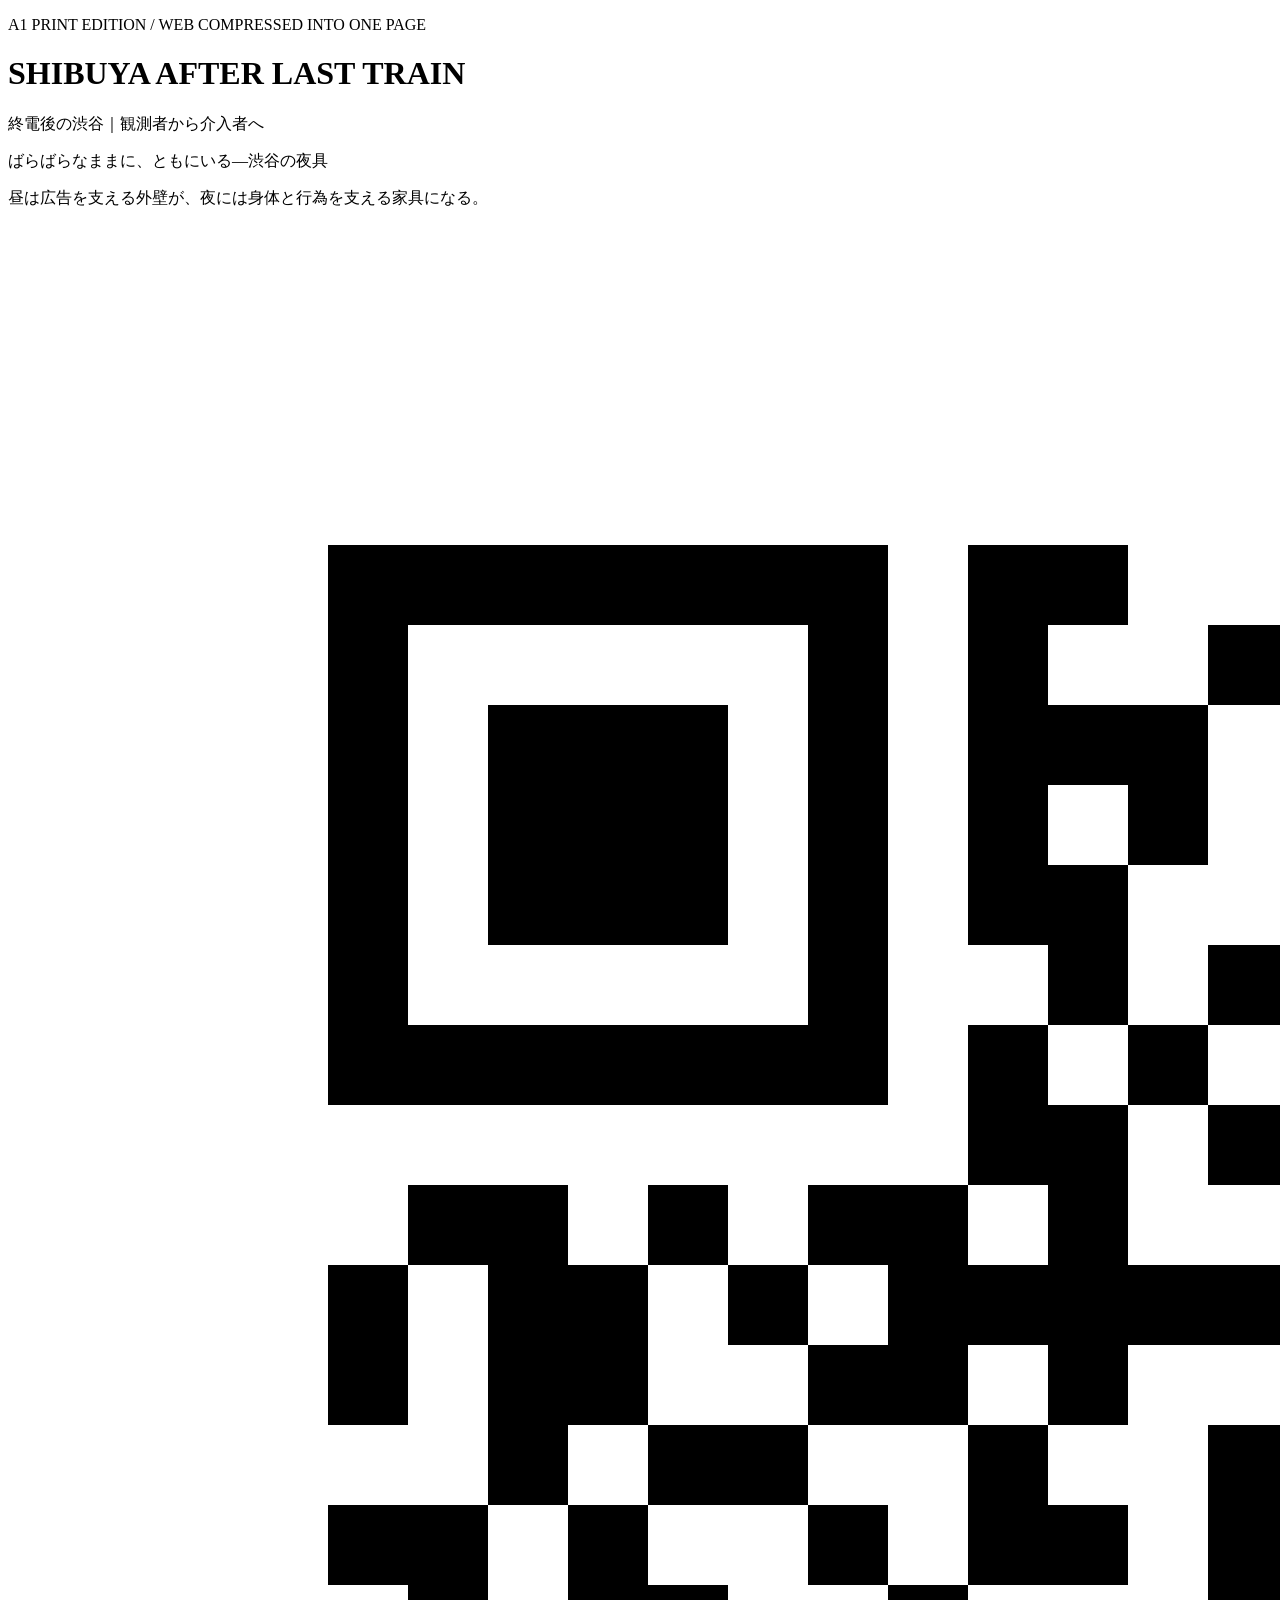
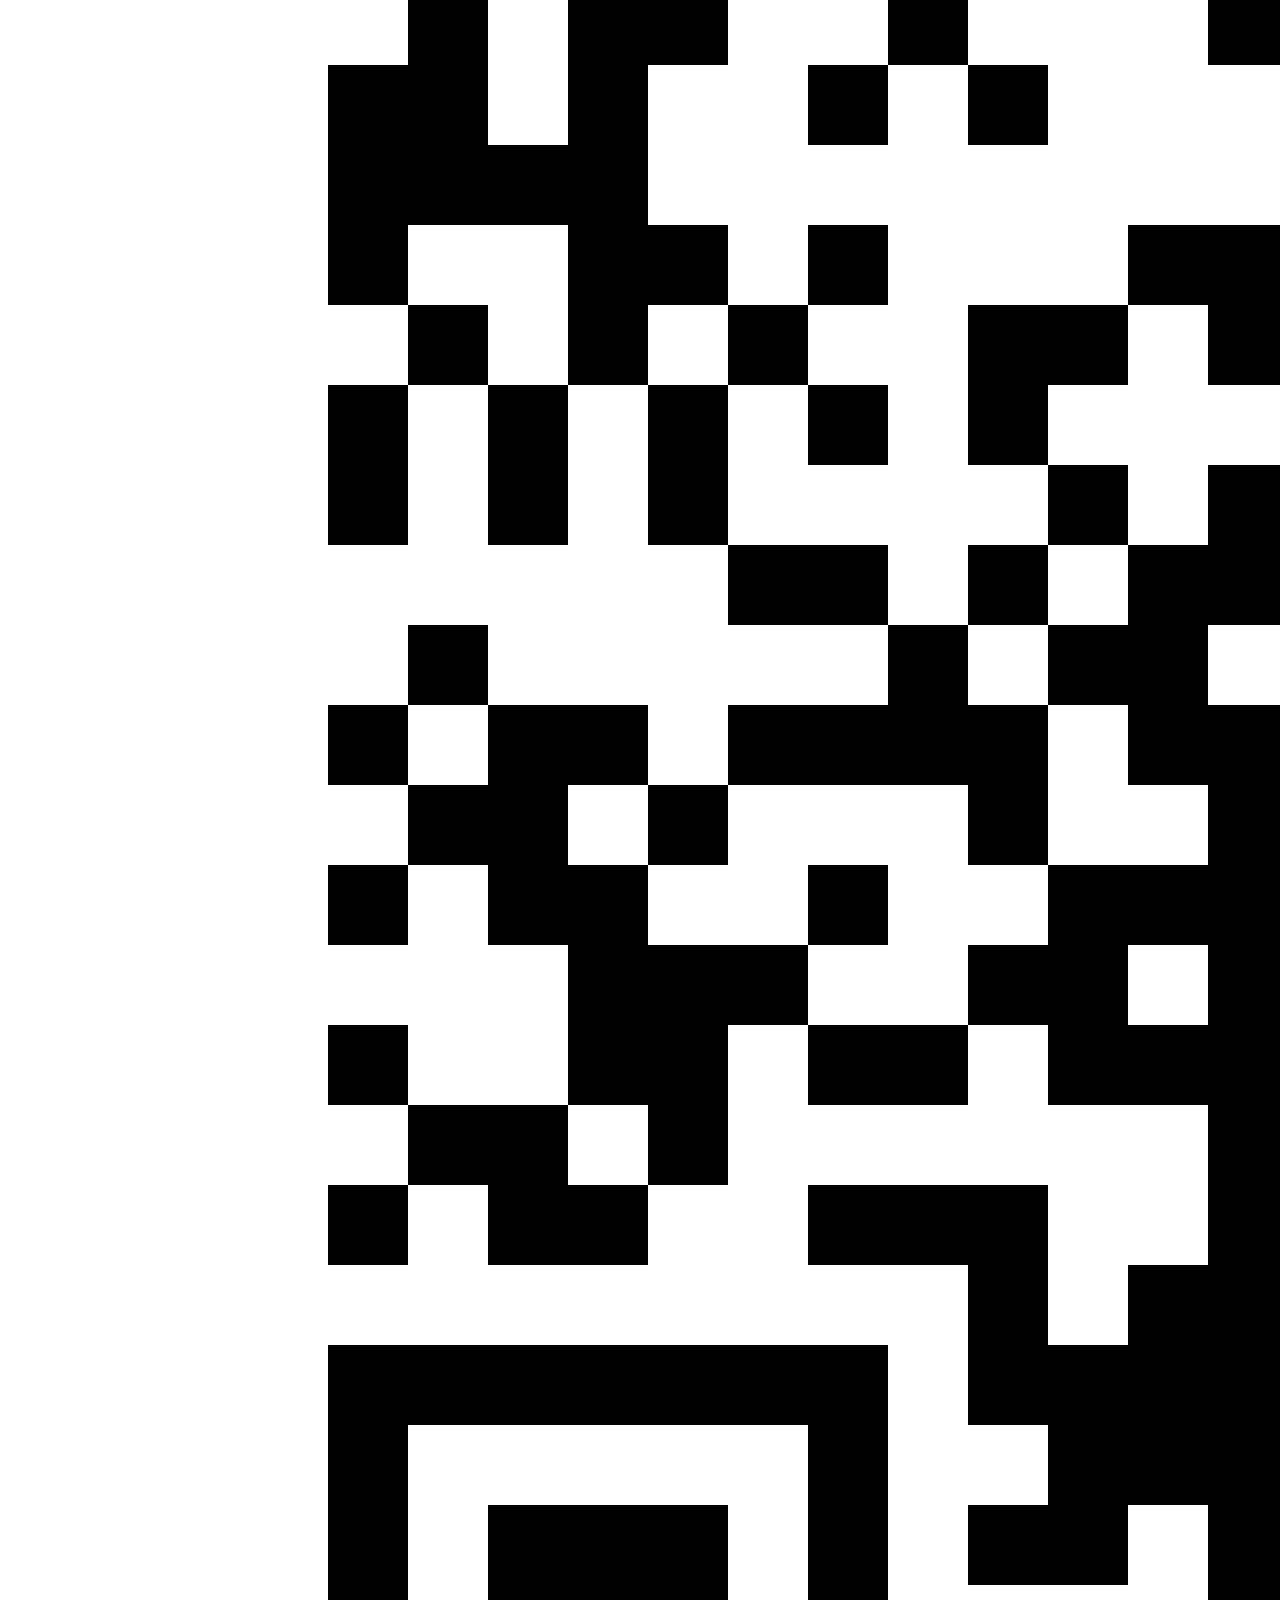
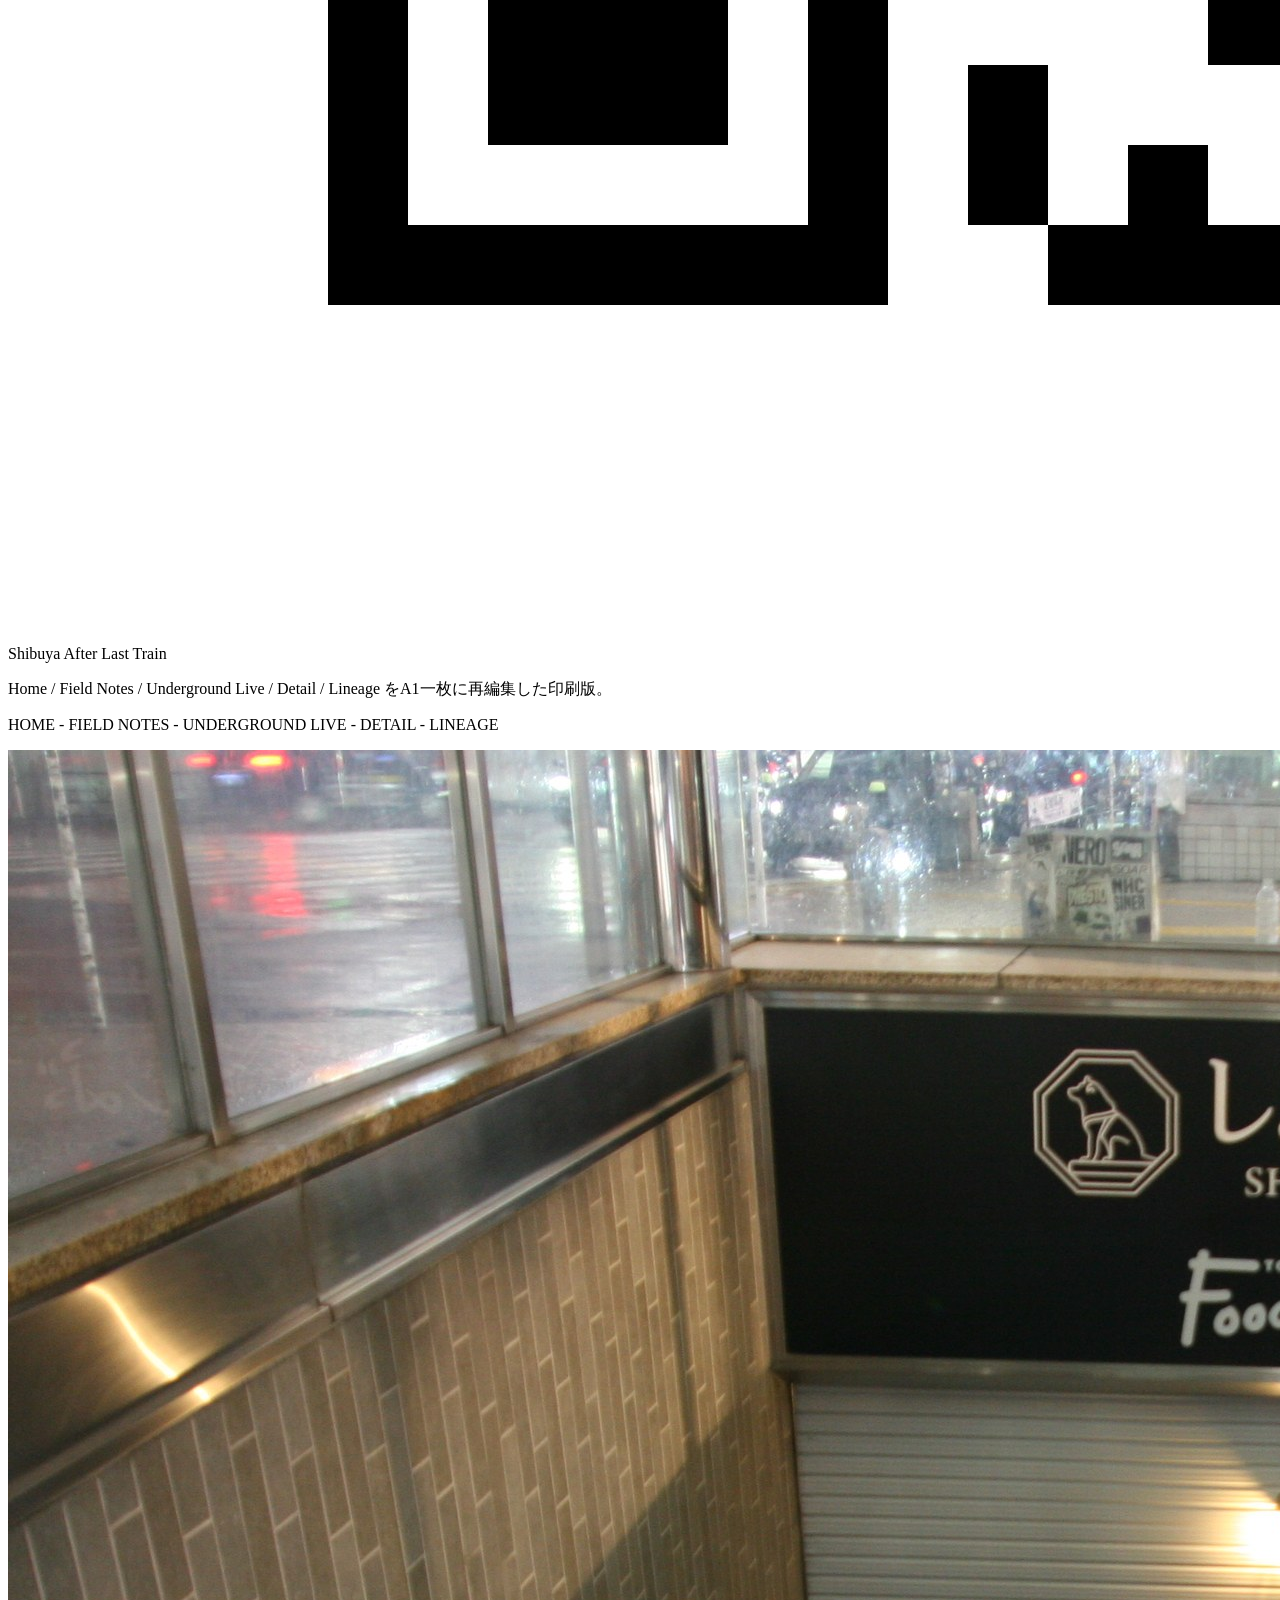
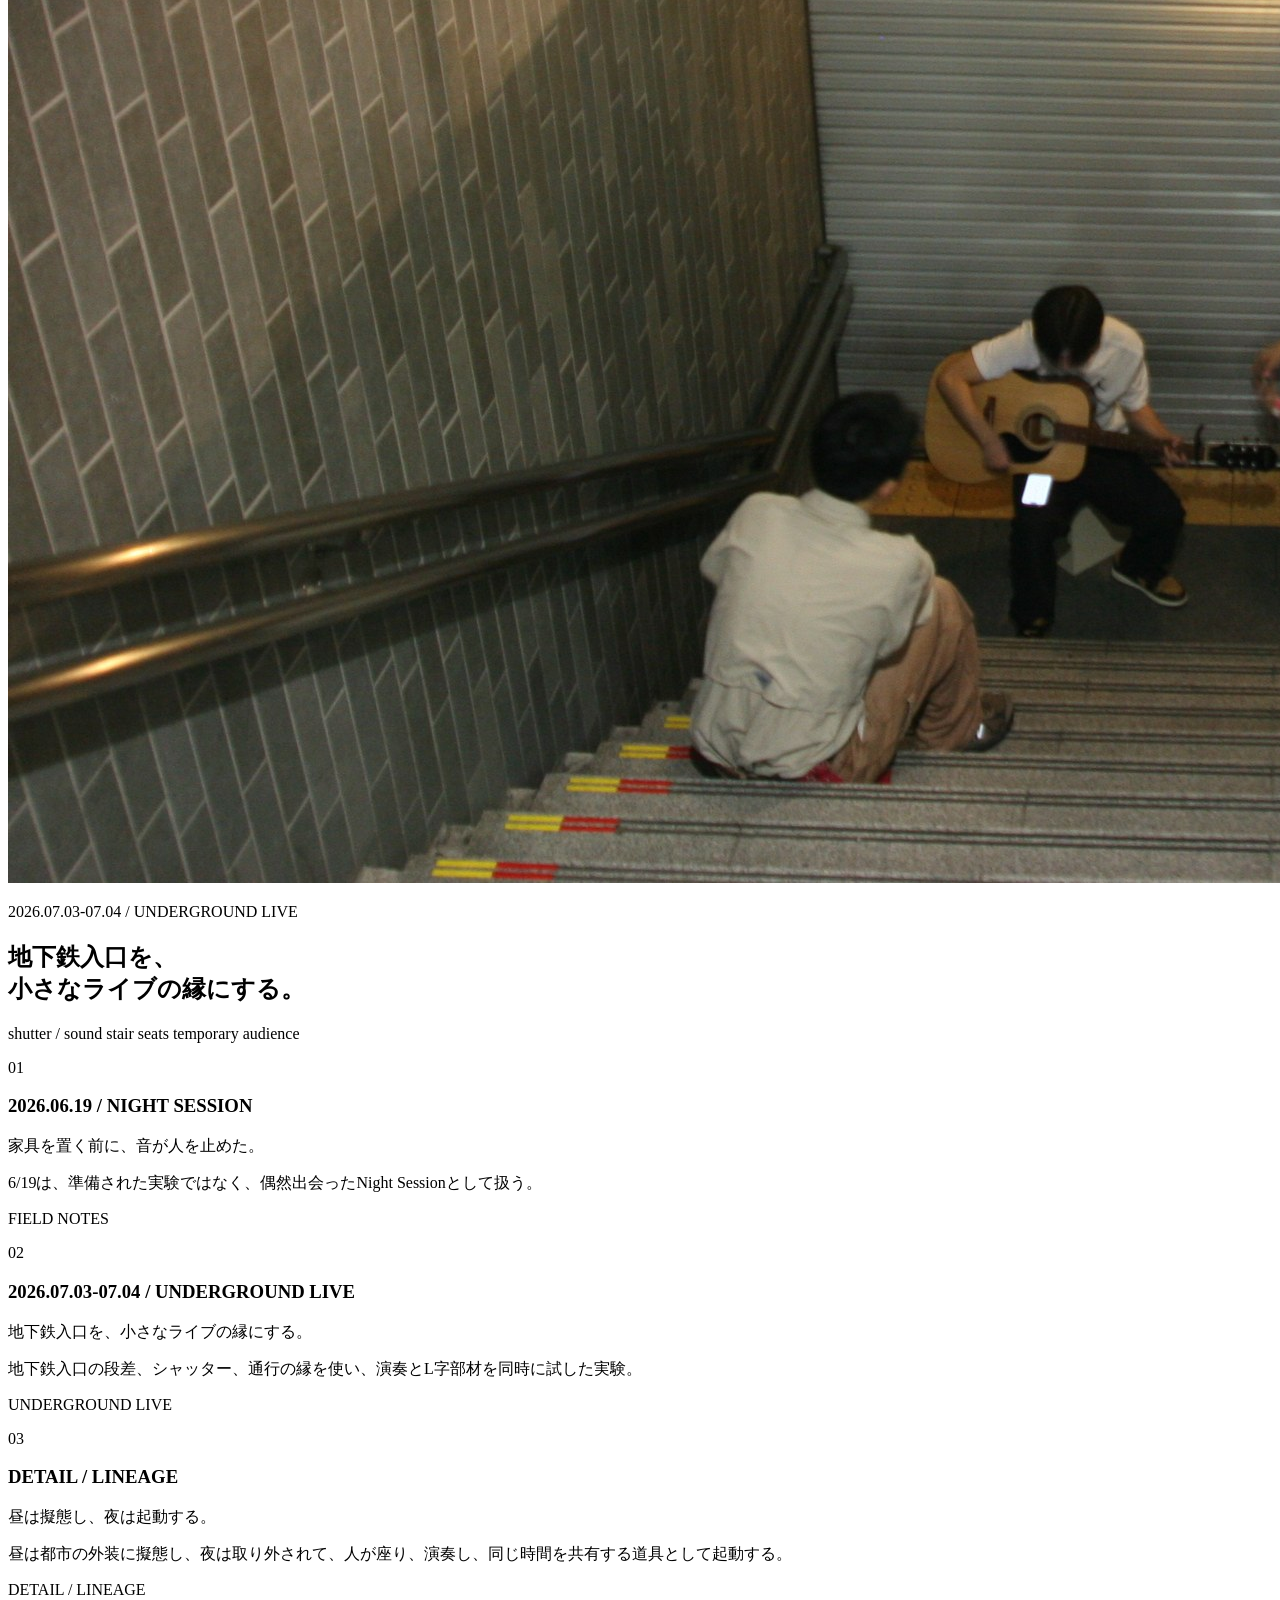
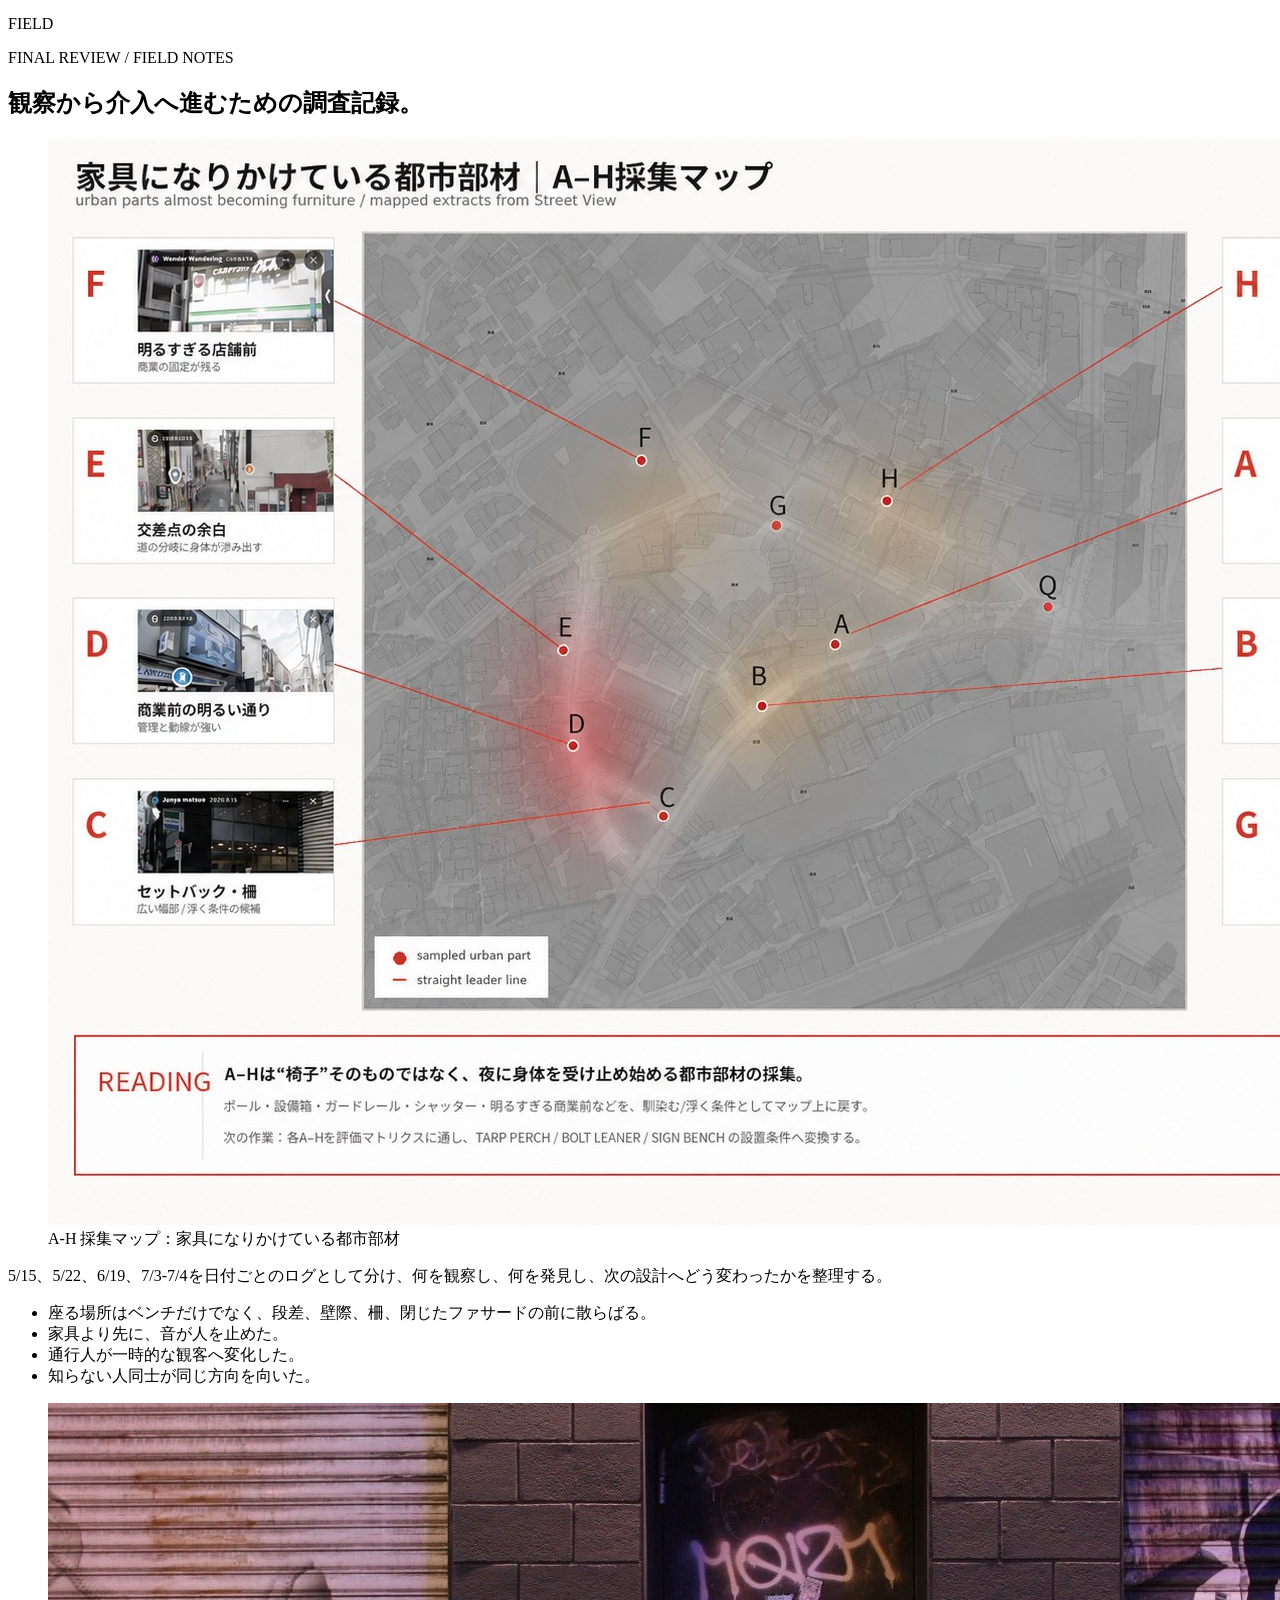
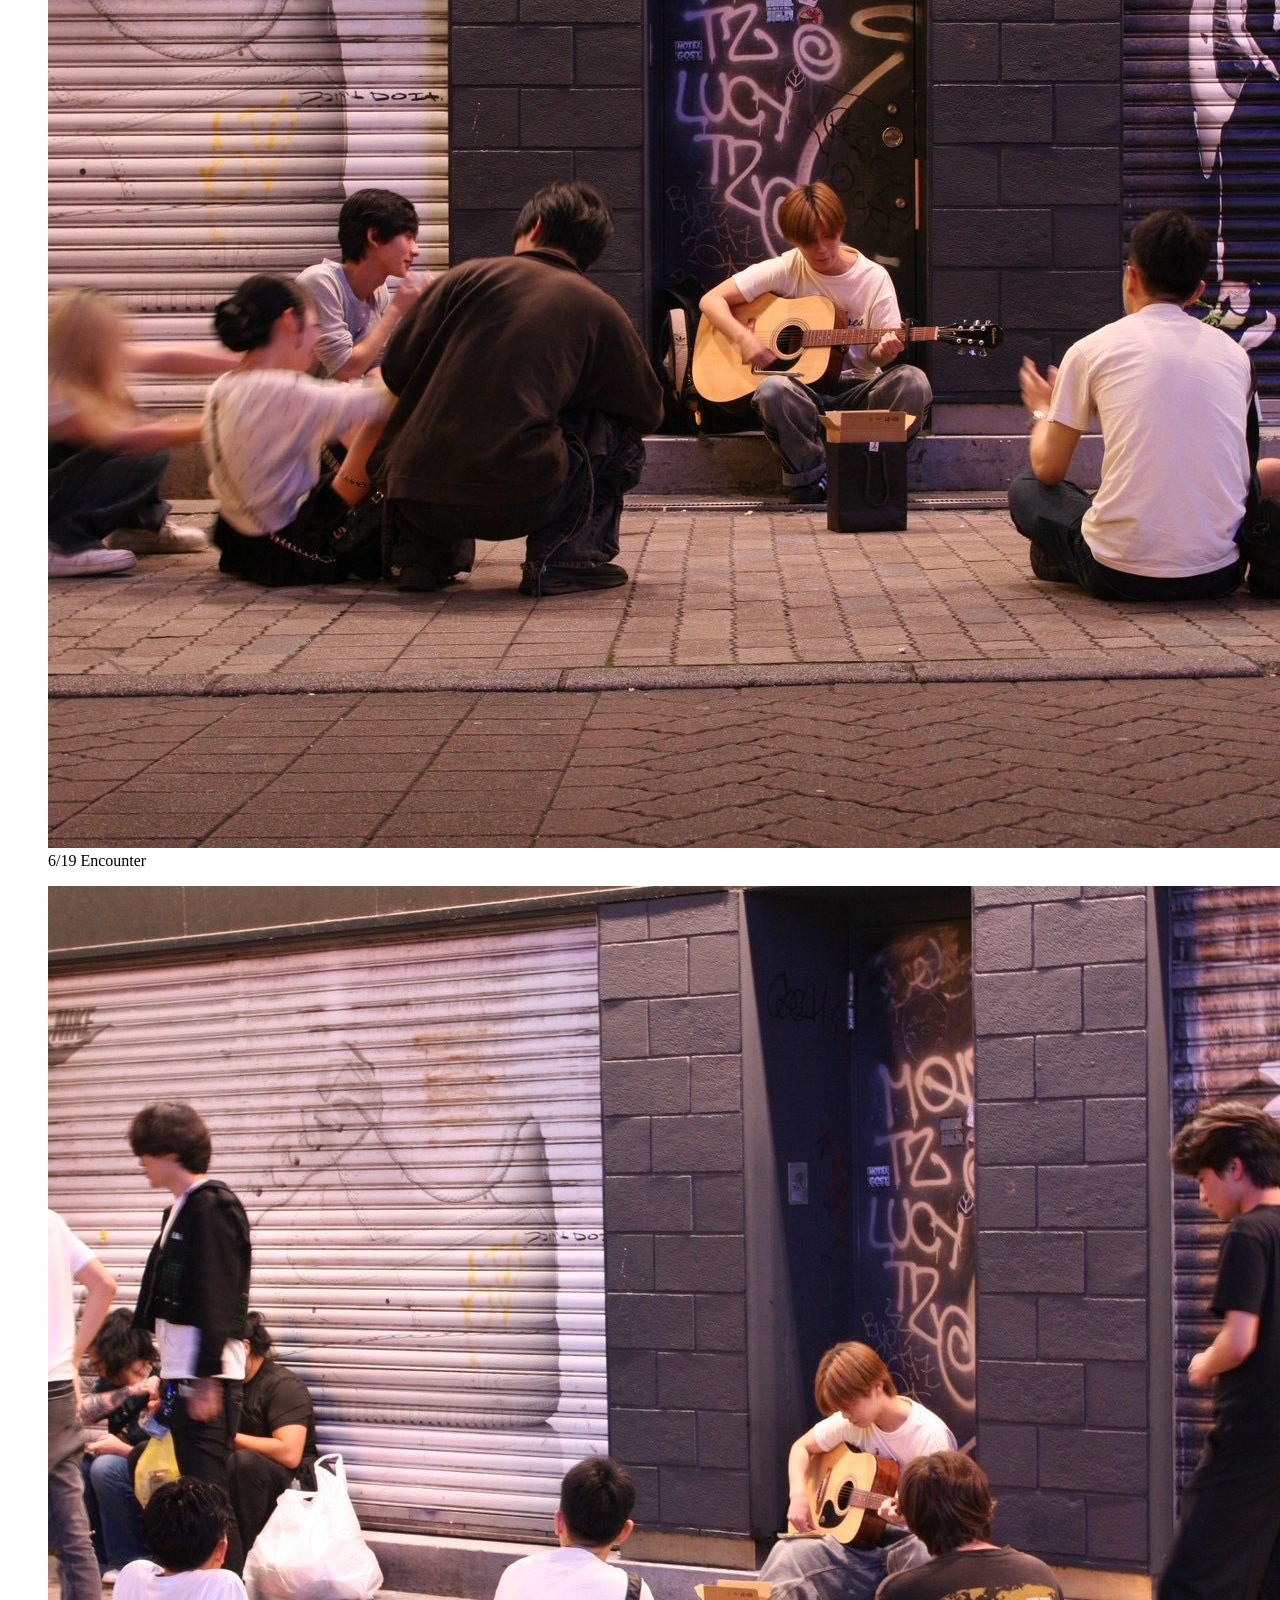
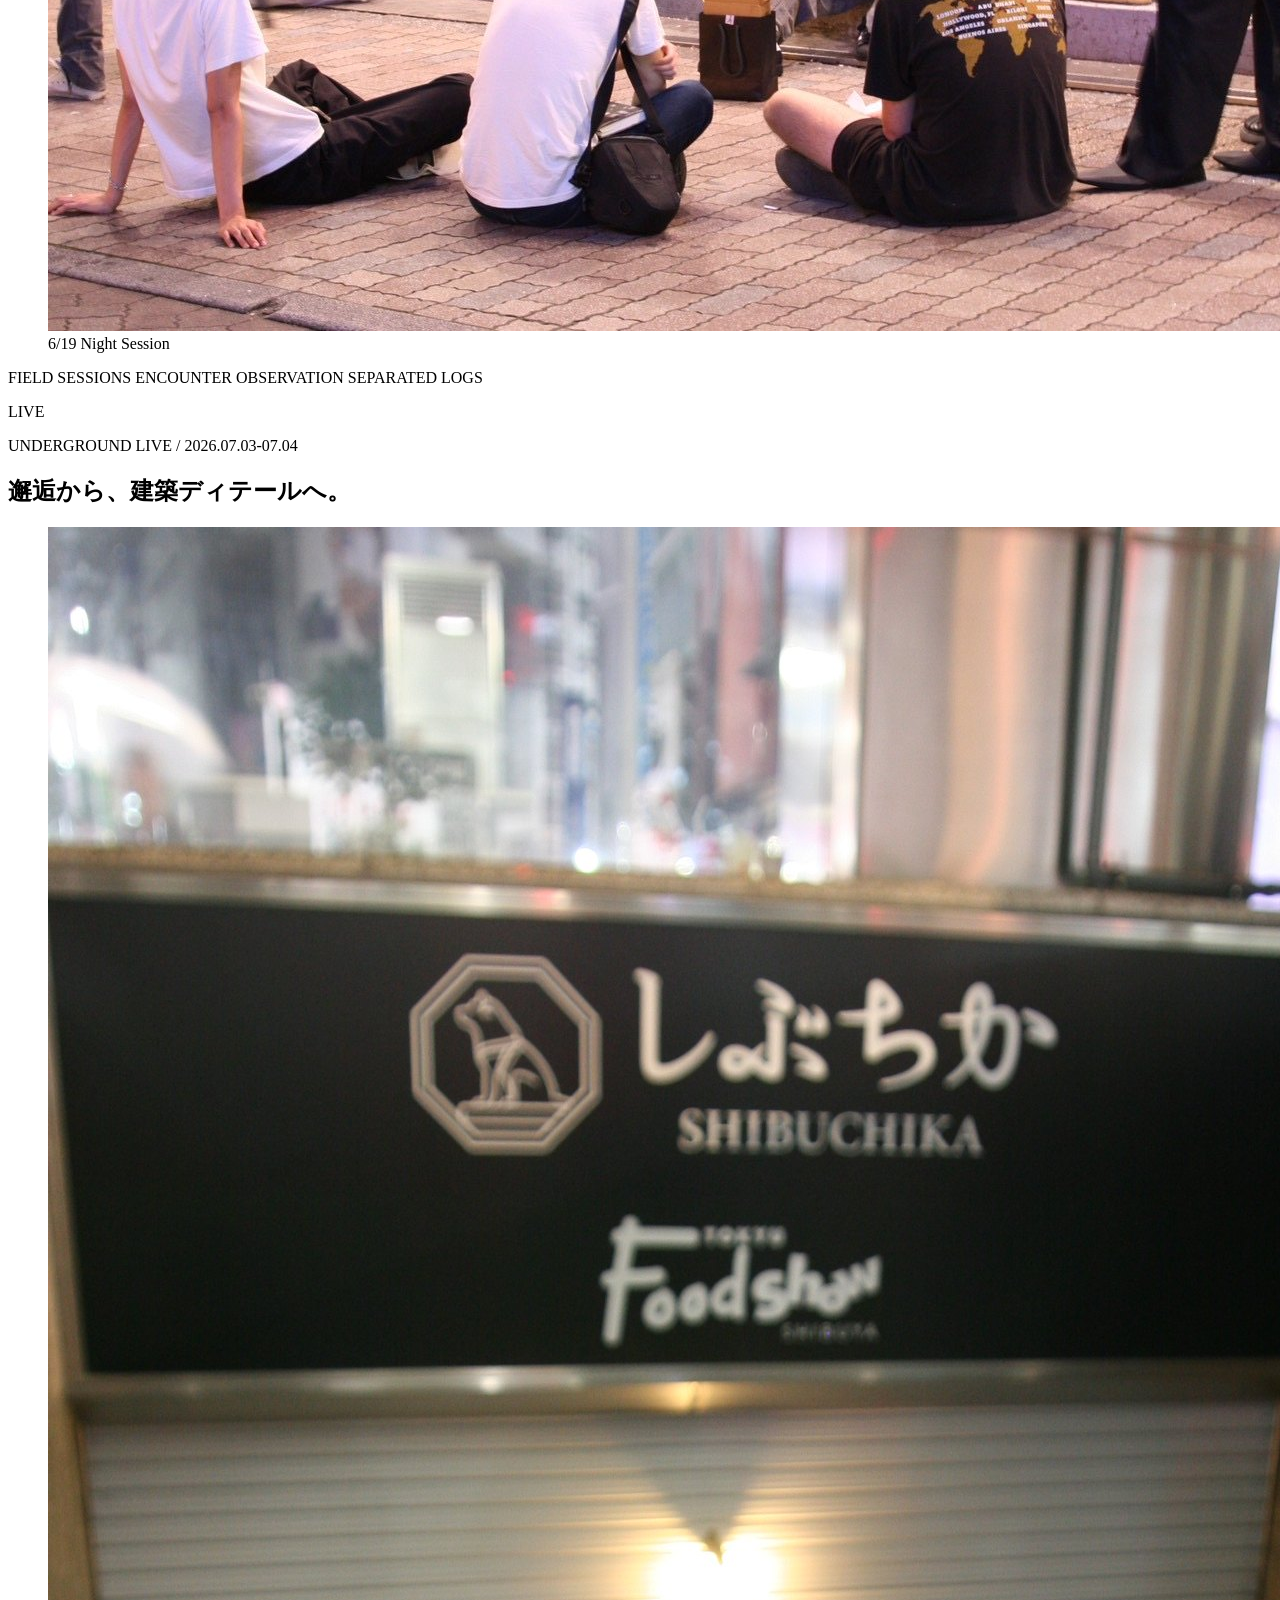
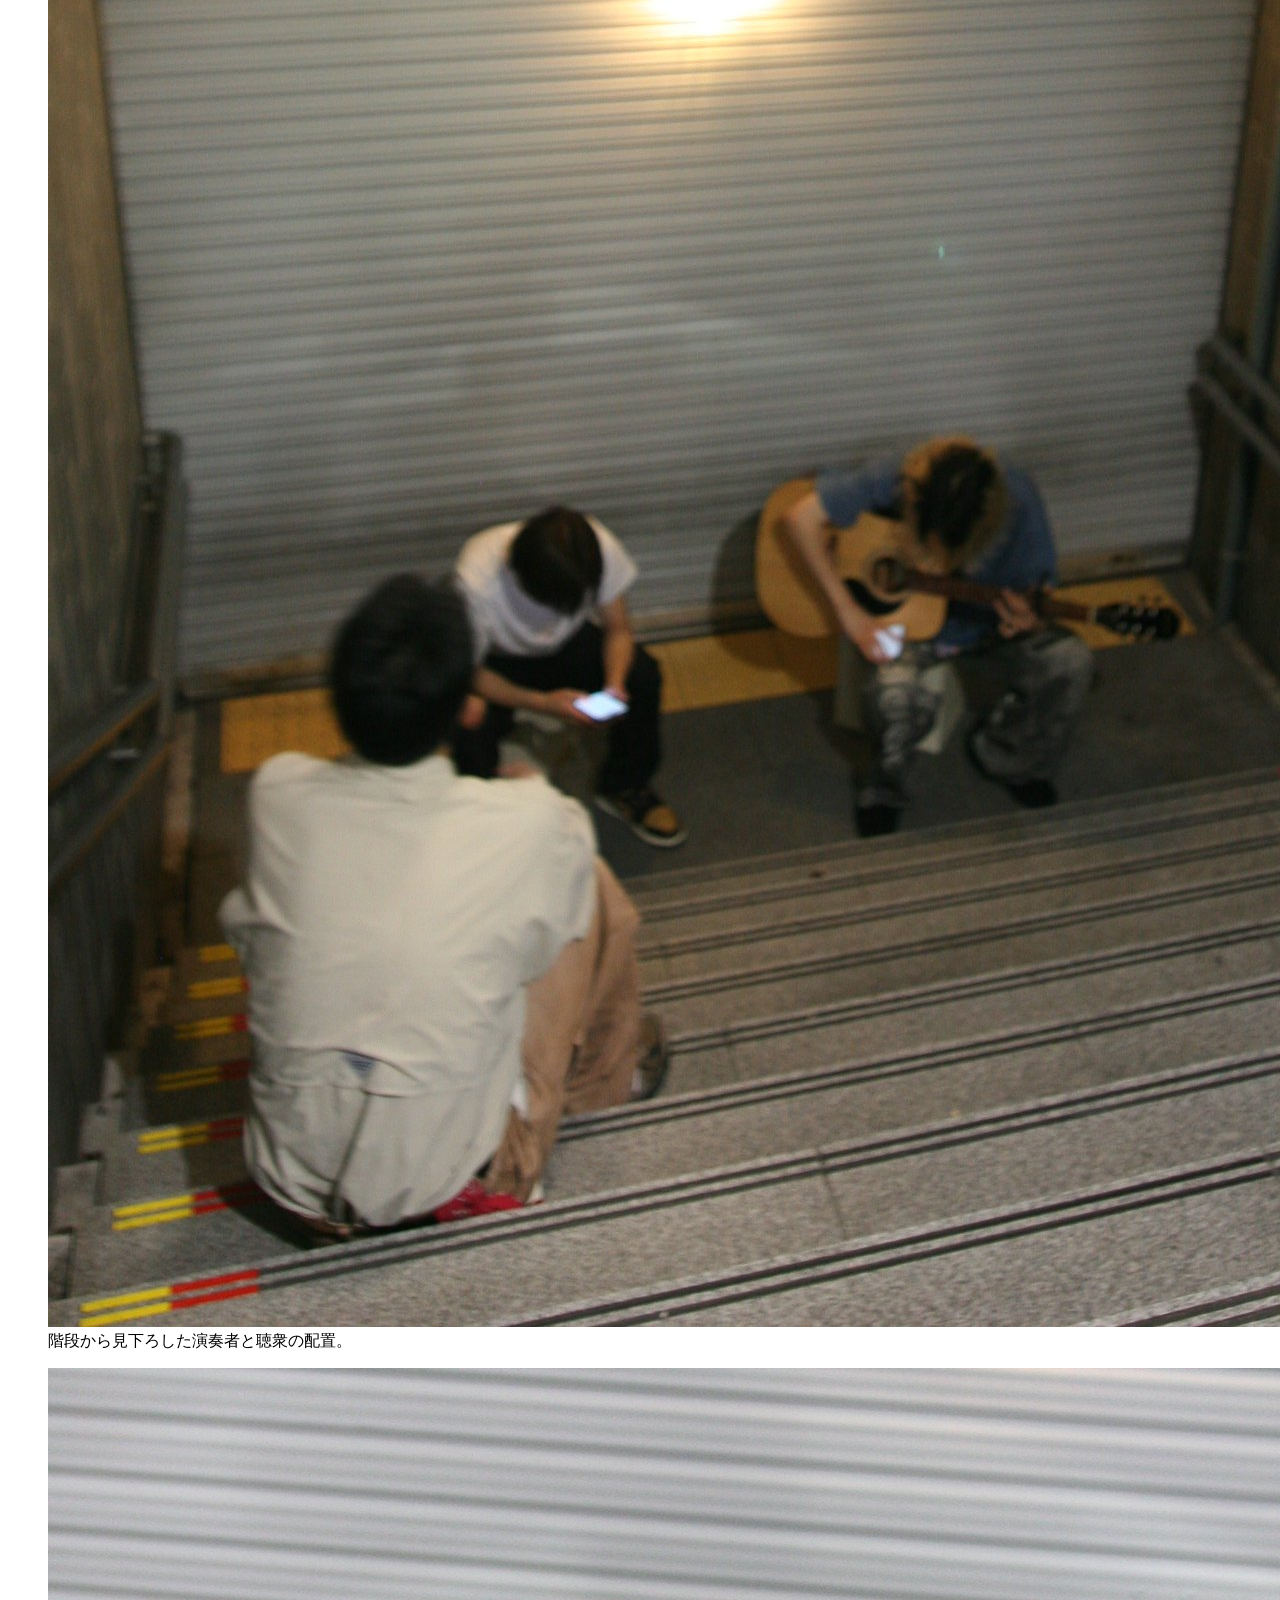
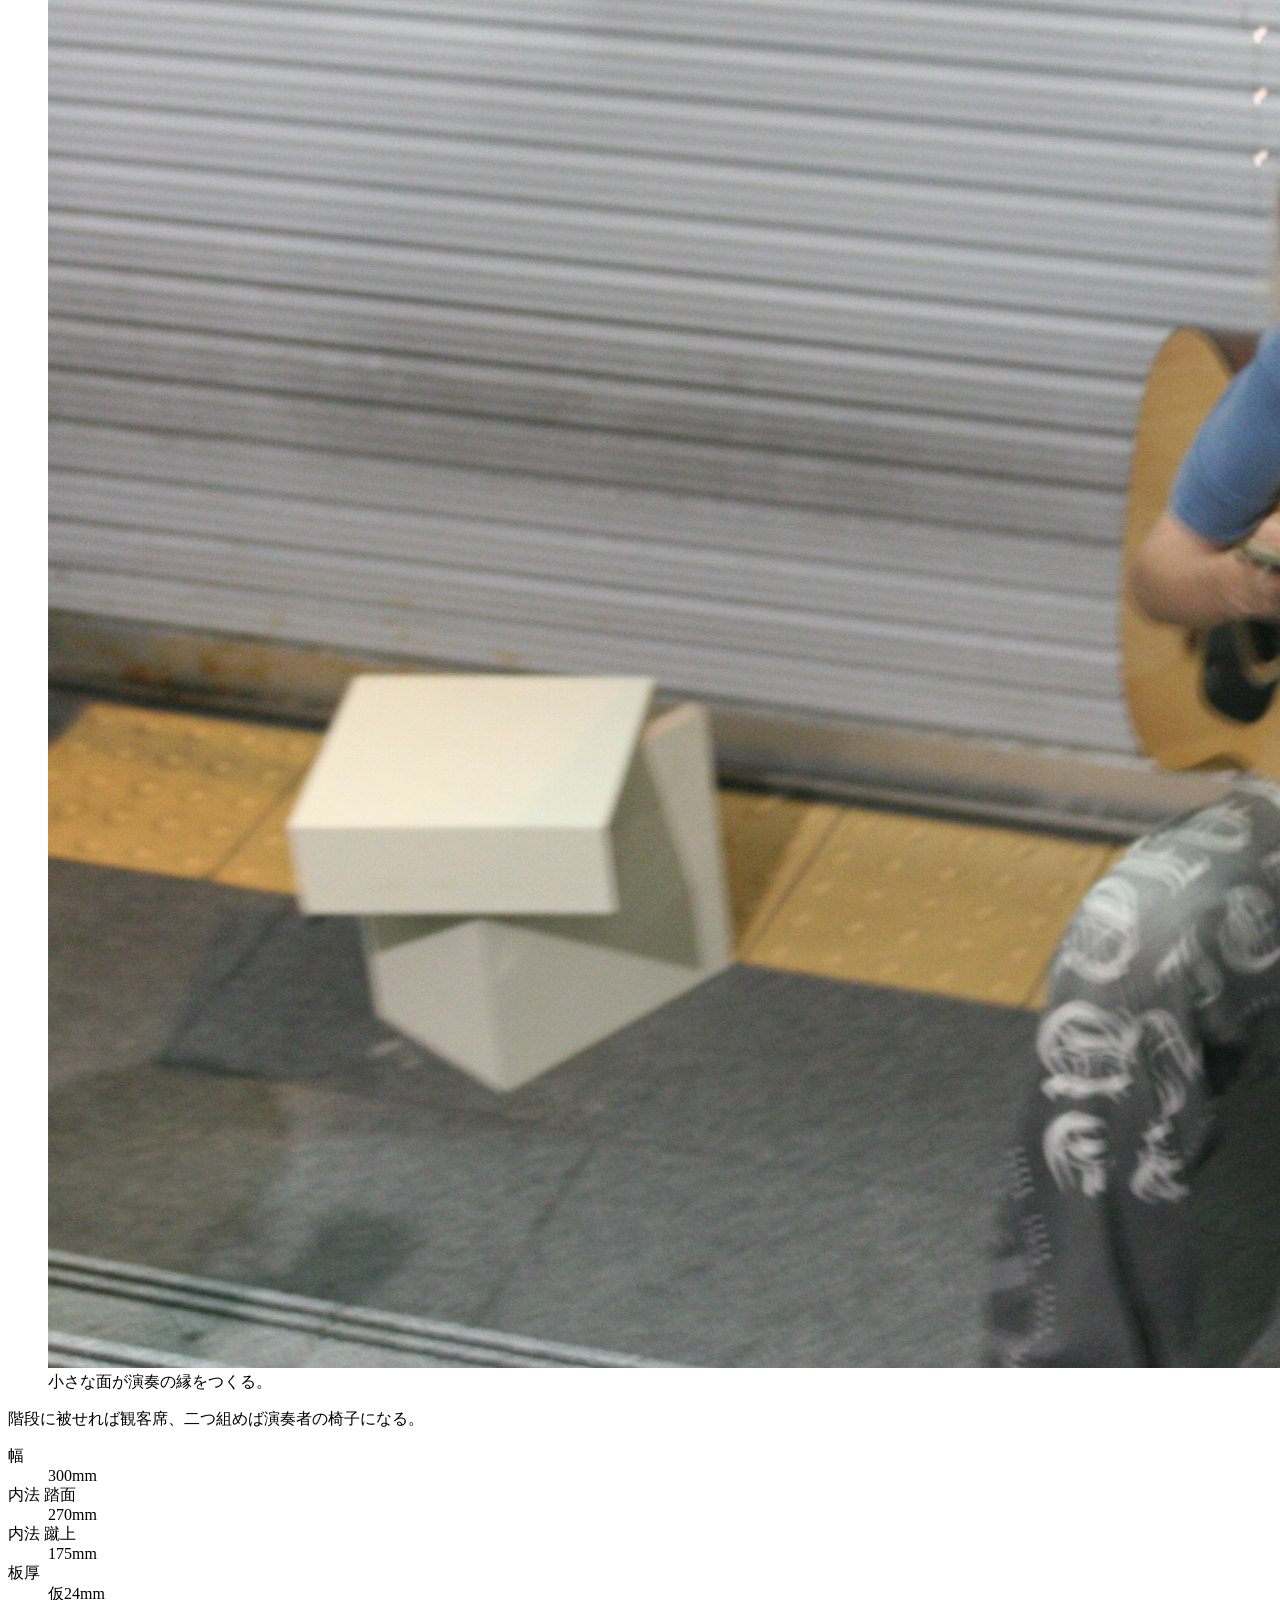
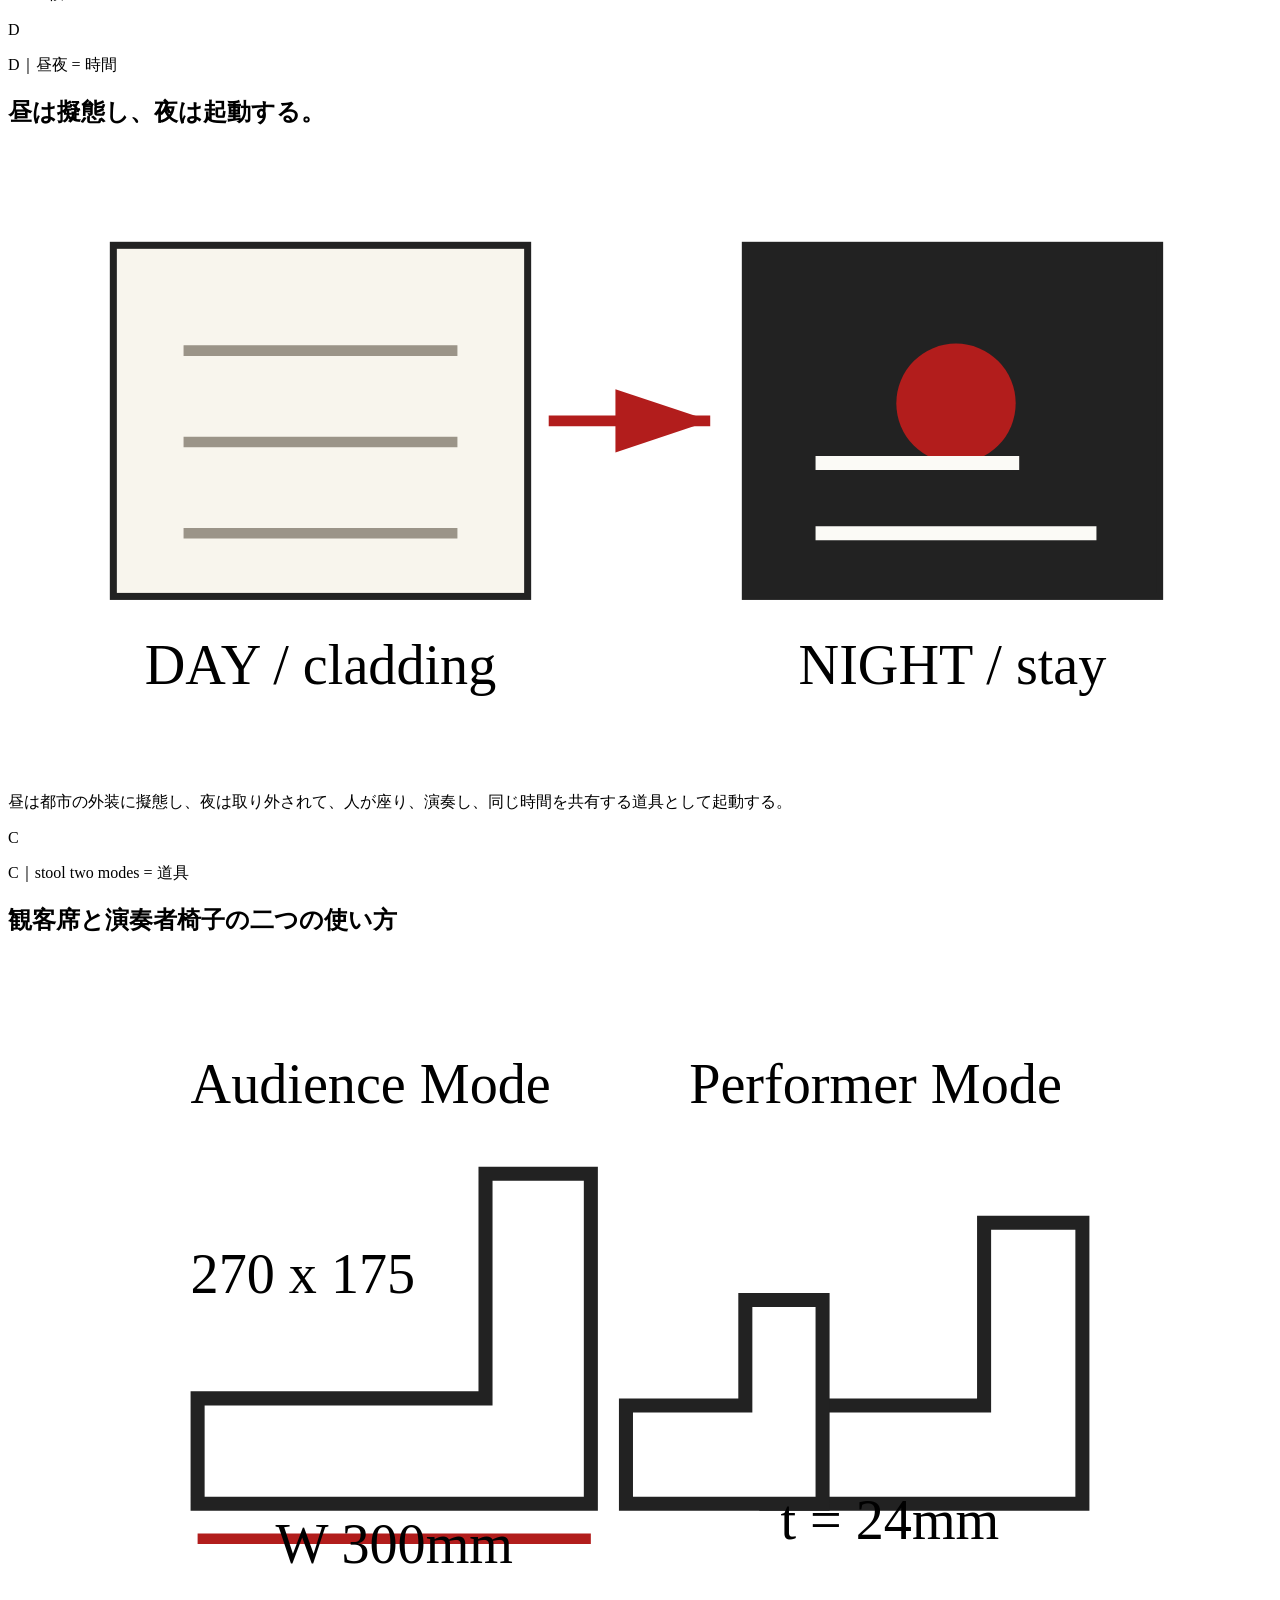
==== a1-board/index.html @ c8e28fc5 "Update final presentation web content" ====
<!doctype html>
<html lang="ja">
<head>
  <meta charset="utf-8">
  <meta name="viewport" content="width=device-width, initial-scale=1">
  <title>終電後の渋谷｜観測者から介入者へ | A1 Print Edition</title>
  <meta name="description" content="ばらばらなままに、ともにいる—渋谷の夜具">
  <meta property="og:title" content="終電後の渋谷｜観測者から介入者へ">
  <meta property="og:description" content="ばらばらなままに、ともにいる—渋谷の夜具">
  <link rel="stylesheet" href="./board.css">
</head>
<body>
  <main class="board" aria-label="Shibuya After Last Train A1 print edition">
    <header class="print-header">
      <div class="header-main">
        <p class="eyebrow">A1 PRINT EDITION / WEB COMPRESSED INTO ONE PAGE</p>
        <h1>SHIBUYA AFTER LAST TRAIN</h1>
        <p class="lead-ja">終電後の渋谷｜観測者から介入者へ</p>
        <p class="subcopy">ばらばらなままに、ともにいる—渋谷の夜具</p>
        <p class="home-copy">昼は広告を支える外壁が、夜には身体と行為を支える家具になる。</p>
      </div>
      <div class="header-side">
        <img class="qr" src="../assets/qr/shibuya-after-last-train-qr-large.png" alt="Shibuya After Last Train Web QR">
        <div>
          <p class="site-name">Shibuya After Last Train</p>
          <p class="small-text">Home / Field Notes / Underground Live / Detail / Lineage をA1一枚に再編集した印刷版。</p>
          <p class="route-line">HOME - FIELD NOTES - UNDERGROUND LIVE - DETAIL - LINEAGE</p>
        </div>
      </div>
    </header>

    <section class="hero-print" aria-label="Home and Act 4 hero">
      <img class="hero-image" src="../assets/field/2026-07-03-underground-live/hero/2026-07-03_underground-live_004_subway-live-overview.jpg" alt="地下鉄入口で演奏と滞留が重なる全景">
      <div class="hero-overlay"></div>
      <div class="hero-title">
        <p class="label-red">2026.07.03-07.04 / UNDERGROUND LIVE</p>
        <h2>地下鉄入口を、<br>小さなライブの縁にする。</h2>
      </div>
      <div class="hero-annotations">
        <span class="annotation shutter">shutter / sound</span>
        <span class="annotation stair">stair seats</span>
        <span class="annotation audience">temporary audience</span>
      </div>
      <div class="act-cards" aria-label="Act 4 route cards">
        <article>
          <p class="no">01</p>
          <h3>2026.06.19 / NIGHT SESSION</h3>
          <p class="title-copy">家具を置く前に、音が人を止めた。</p>
          <p>6/19は、準備された実験ではなく、偶然出会ったNight Sessionとして扱う。</p>
          <p class="source">FIELD NOTES</p>
        </article>
        <article>
          <p class="no">02</p>
          <h3>2026.07.03-07.04 / UNDERGROUND LIVE</h3>
          <p class="title-copy">地下鉄入口を、小さなライブの縁にする。</p>
          <p>地下鉄入口の段差、シャッター、通行の縁を使い、演奏とL字部材を同時に試した実験。</p>
          <p class="source">UNDERGROUND LIVE</p>
        </article>
        <article>
          <p class="no">03</p>
          <h3>DETAIL / LINEAGE</h3>
          <p class="title-copy">昼は擬態し、夜は起動する。</p>
          <p>昼は都市の外装に擬態し、夜は取り外されて、人が座り、演奏し、同じ時間を共有する道具として起動する。</p>
          <p class="source">DETAIL / LINEAGE</p>
        </article>
      </div>
    </section>

    <section class="source-band" aria-label="Field Notes and Underground Live">
      <article class="card field-print">
        <div class="card-head">
          <p class="no small">FIELD</p>
          <div>
            <p class="label-red">FINAL REVIEW / FIELD NOTES</p>
            <h2>観察から介入へ進むための調査記録。</h2>
          </div>
        </div>
        <div class="field-layout">
          <figure class="map-frame">
            <img src="../assets/maps/night_observation_map_01.jpg" alt="A-H 採集マップ：家具になりかけている都市部材">
            <figcaption>A-H 採集マップ：家具になりかけている都市部材</figcaption>
          </figure>
          <div class="field-copy">
            <p>5/15、5/22、6/19、7/3-7/4を日付ごとのログとして分け、何を観察し、何を発見し、次の設計へどう変わったかを整理する。</p>
            <ul>
              <li>座る場所はベンチだけでなく、段差、壁際、柵、閉じたファサードの前に散らばる。</li>
              <li>家具より先に、音が人を止めた。</li>
              <li>通行人が一時的な観客へ変化した。</li>
              <li>知らない人同士が同じ方向を向いた。</li>
            </ul>
            <div class="field-thumbs" aria-label="6/19 Night Session photos">
              <figure>
                <img src="../assets/field/2026-06-19-night-session/selected/2026-06-19_night-session_013_community-01.jpg" alt="音と座る余白が一時的な共同性を立ち上げる">
                <figcaption>6/19 Encounter</figcaption>
              </figure>
              <figure>
                <img src="../assets/field/2026-06-19-night-session/selected/2026-06-19_night-session_010_session-growth.jpg" alt="通行人が聴衆へ変わる場面推移">
                <figcaption>6/19 Night Session</figcaption>
              </figure>
            </div>
            <div class="tag-list">
              <span>FIELD SESSIONS</span>
              <span>ENCOUNTER</span>
              <span>OBSERVATION</span>
              <span>SEPARATED LOGS</span>
            </div>
          </div>
        </div>
      </article>

      <article class="card live-print">
        <div class="card-head">
          <p class="no small">LIVE</p>
          <div>
            <p class="label-red">UNDERGROUND LIVE / 2026.07.03-07.04</p>
            <h2>邂逅から、建築ディテールへ。</h2>
          </div>
        </div>
        <div class="live-layout">
          <figure>
            <img src="../assets/field/2026-07-03-underground-live/selected/2026-07-03_underground-live_006_audience-from-stair.jpg" alt="階段から見下ろした演奏者と聴衆の配置。">
            <figcaption>階段から見下ろした演奏者と聴衆の配置。</figcaption>
          </figure>
          <figure>
            <img src="../assets/field/2026-07-03-underground-live/selected/2026-07-03_underground-live_014_stool-as-stage-edge.jpg" alt="小さな面が演奏の縁をつくる。">
            <figcaption>小さな面が演奏の縁をつくる。</figcaption>
          </figure>
          <div class="live-copy">
            <p>階段に被せれば観客席、二つ組めば演奏者の椅子になる。</p>
            <dl class="dimension-list">
              <div><dt>幅</dt><dd>300mm</dd></div>
              <div><dt>内法 踏面</dt><dd>270mm</dd></div>
              <div><dt>内法 蹴上</dt><dd>175mm</dd></div>
              <div><dt>板厚</dt><dd>仮24mm</dd></div>
            </dl>
          </div>
        </div>
      </article>
    </section>

    <section class="detail-band" aria-label="Detail print cards">
      <article class="card detail-card">
        <div class="card-head compact">
          <p class="no small">D</p>
          <div>
            <p class="label-red">D｜昼夜 = 時間</p>
            <h2>昼は擬態し、夜は起動する。</h2>
          </div>
        </div>
        <svg class="detail-diagram" viewBox="0 0 360 178" role="img" aria-label="昼は外装、夜は居場所">
          <defs><marker id="arrowD" markerWidth="10" markerHeight="10" refX="9" refY="3" orient="auto"><path d="M0,0 L0,6 L9,3 z" fill="#b21d1c"/></marker></defs>
          <rect x="30" y="28" width="118" height="100" fill="#f8f5ed" stroke="#222" stroke-width="2"/>
          <path d="M50 58h78M50 84h78M50 110h78" stroke="#9b9488" stroke-width="3"/>
          <rect x="210" y="28" width="118" height="100" fill="#222" stroke="#222" stroke-width="2"/>
          <circle cx="270" cy="73" r="17" fill="#b21d1c"/>
          <path d="M230 110h80M230 90h58" stroke="#fbfaf6" stroke-width="4"/>
          <path d="M154 78h46" stroke="#b21d1c" stroke-width="3" marker-end="url(#arrowD)"/>
          <text x="89" y="153" text-anchor="middle" class="svg-label">DAY / cladding</text>
          <text x="269" y="153" text-anchor="middle" class="svg-label">NIGHT / stay</text>
        </svg>
        <p>昼は都市の外装に擬態し、夜は取り外されて、人が座り、演奏し、同じ時間を共有する道具として起動する。</p>
      </article>

      <article class="card detail-card">
        <div class="card-head compact">
          <p class="no small">C</p>
          <div>
            <p class="label-red">C｜stool two modes = 道具</p>
            <h2>観客席と演奏者椅子の二つの使い方</h2>
          </div>
        </div>
        <svg class="detail-diagram" viewBox="0 0 360 178" role="img" aria-label="stool two modes">
          <path d="M54 126h82V62h30v94H54z" fill="#fff" stroke="#222" stroke-width="4"/>
          <path d="M216 128h62V76h28v80h-90z" fill="#fff" stroke="#222" stroke-width="4"/>
          <path d="M176 128h34V98h22v58h-56z" fill="#fff" stroke="#222" stroke-width="4"/>
          <line x1="54" y1="166" x2="166" y2="166" stroke="#b21d1c" stroke-width="3"/>
          <text x="110" y="173" text-anchor="middle" class="svg-red">W 300mm</text>
          <text x="52" y="42" class="svg-label">Audience Mode</text>
          <text x="194" y="42" class="svg-label">Performer Mode</text>
          <text x="52" y="96" class="svg-label">270 x 175</text>
          <text x="220" y="166" class="svg-red">t = 24mm</text>
        </svg>
        <p>同じ部材が、座る人、演奏する人、荷物を置く人によって組み替えられる余地を持つ。</p>
      </article>

      <article class="card detail-card">
        <div class="card-head compact">
          <p class="no small">A</p>
          <div>
            <p class="label-red">A｜cutaway / 構造</p>
            <h2>人荷重は外装パネルではなく躯体へ流す</h2>
          </div>
        </div>
        <svg class="detail-diagram" viewBox="0 0 360 178" role="img" aria-label="荷重経路">
          <defs><marker id="arrowA" markerWidth="10" markerHeight="10" refX="9" refY="3" orient="auto"><path d="M0,0 L0,6 L9,3 z" fill="#b21d1c"/></marker></defs>
          <rect x="42" y="34" width="64" height="44" fill="#fff" stroke="#222" stroke-width="3"/>
          <rect x="136" y="45" width="72" height="28" fill="#f2efe7" stroke="#222" stroke-width="3"/>
          <rect x="238" y="28" width="34" height="120" fill="#ded8cc" stroke="#222" stroke-width="3"/>
          <rect x="294" y="20" width="28" height="136" fill="#cfc7bb" stroke="#222" stroke-width="3"/>
          <path d="M76 78C96 108 120 120 150 122C184 124 214 112 240 88" fill="none" stroke="#b21d1c" stroke-width="4" marker-end="url(#arrowA)"/>
          <text x="76" y="24" text-anchor="middle" class="svg-label">L-STOOL</text>
          <text x="172" y="100" text-anchor="middle" class="svg-red">LOCKING RAIL</text>
          <text x="255" y="166" text-anchor="middle" class="svg-label">SECONDARY STEEL</text>
          <text x="309" y="166" text-anchor="middle" class="svg-label">PRIMARY STRUCTURE</text>
        </svg>
        <p>BODY -> L-STOOL -> HANGER -> LOCKING RAIL -> SECONDARY STEEL FRAME -> ANCHOR -> PRIMARY STRUCTURE</p>
      </article>

      <article class="card detail-card">
        <div class="card-head compact">
          <p class="no small">B</p>
          <div>
            <p class="label-red">B｜corner exploded / 施工</p>
            <h2>壁カド、レール、ハンガー、L字腰掛けの関係を分解する。</h2>
          </div>
        </div>
        <svg class="detail-diagram exploded" viewBox="0 0 360 178" role="img" aria-label="corner exploded">
          <g fill="#fff" stroke="#222" stroke-width="3">
            <rect x="34" y="45" width="48" height="82"/>
            <rect x="94" y="54" width="36" height="66"/>
            <rect x="142" y="64" width="36" height="52"/>
            <rect x="190" y="74" width="30" height="42"/>
            <rect x="232" y="82" width="28" height="32"/>
            <rect x="272" y="68" width="23" height="58"/>
            <rect x="306" y="56" width="20" height="78"/>
          </g>
          <g stroke="#b21d1c" stroke-width="2">
            <line x1="82" y1="88" x2="94" y2="88"/>
            <line x1="130" y1="90" x2="142" y2="90"/>
            <line x1="178" y1="94" x2="190" y2="94"/>
            <line x1="220" y1="98" x2="232" y2="98"/>
            <line x1="260" y1="98" x2="272" y2="98"/>
            <line x1="295" y1="96" x2="306" y2="96"/>
          </g>
          <text x="58" y="37" text-anchor="middle" class="svg-label">panel</text>
          <text x="112" y="47" text-anchor="middle" class="svg-label">joint</text>
          <text x="160" y="57" text-anchor="middle" class="svg-label">storage</text>
          <text x="207" y="67" text-anchor="middle" class="svg-label">L-stool</text>
          <text x="246" y="77" text-anchor="middle" class="svg-label">rail</text>
          <text x="284" y="60" text-anchor="middle" class="svg-label">frame</text>
          <text x="316" y="48" text-anchor="middle" class="svg-label">structure</text>
          <text x="180" y="156" text-anchor="middle" class="svg-red">DESIGN LOAD = ASSUMPTION / STRUCTURAL VERIFICATION REQUIRED</text>
        </svg>
        <p>Rhino/GHからの図版差し替え予定。外装保持系と人荷重支持系の分離を示す。</p>
      </article>
    </section>

    <section class="lineage-band card" aria-label="Lineage print edition">
      <div class="card-head compact">
        <p class="no small">LINEAGE</p>
        <div>
          <p class="label-red">FINAL REVIEW / LINEAGE</p>
          <h2>この提案が、どこから来たのか。</h2>
        </div>
      </div>
      <div class="lineage-content">
        <p>渋谷の夜間介入を、突然のアイデアではなく、場所の記憶、人の関係、描くこと、支えることの延長として読めるようにする。</p>
        <div class="lineage-grid">
          <span>観測者から介入者へ</span>
          <span>ともにつくることの系譜</span>
          <span>コンヴィヴィアリティ</span>
          <span>Convivial Tools</span>
          <span>設計は場をゼロから作るのではなく、すでに起きている関係を強める。</span>
          <span>巨大な建築ではなく、都市部材に差し込む最小の接合を考える。</span>
        </div>
      </div>
    </section>

    <footer class="board-footer">
      <p>Shibuya After Last Train / A1 Print Edition / Home + Field Notes + Underground Live + Detail + Lineage</p>
      <p>841mm x 594mm / Generated from existing web content</p>
    </footer>
  </main>
</body>
</html>
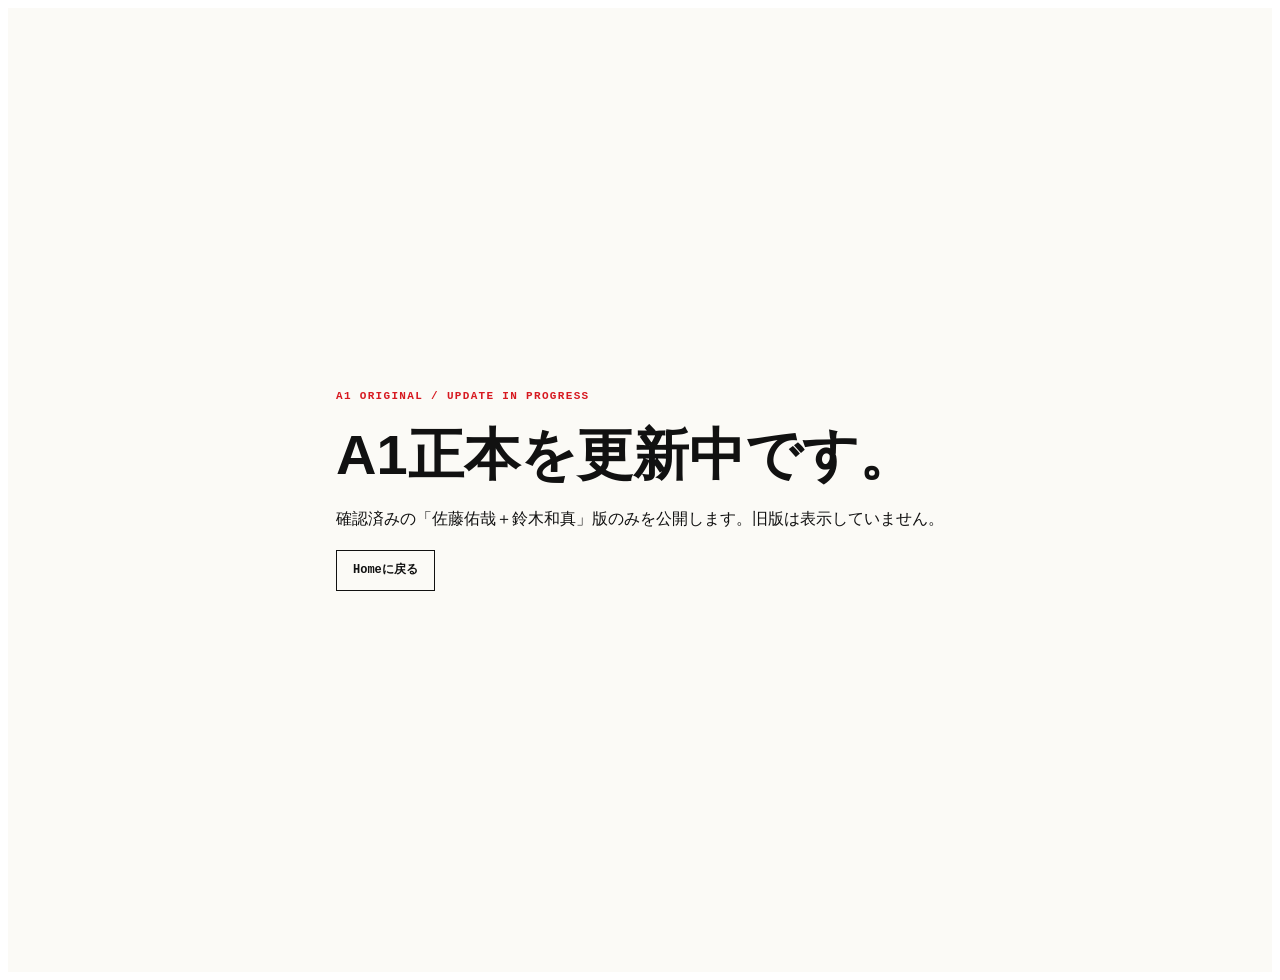
==== commit 74c3e12b: "Update web A1, lineage images, and mobile layout" ====
--- a/a1-board/index.html
+++ b/a1-board/index.html
@@ -3,14 +3,28 @@
 <head>
   <meta charset="utf-8">
   <meta name="viewport" content="width=device-width, initial-scale=1">
-  <title>終電後の渋谷｜観測者から介入者へ | A1 Print Edition</title>
-  <meta name="description" content="ばらばらなままに、ともにいる—渋谷の夜具">
-  <meta property="og:title" content="終電後の渋谷｜観測者から介入者へ">
-  <meta property="og:description" content="ばらばらなままに、ともにいる—渋谷の夜具">
+  <title>A1正本を更新中 | Shibuya After the Last Train</title>
+  <meta name="description" content="A1正本を確認・更新中です。">
+  <meta property="og:title" content="A1正本を更新中">
+  <meta property="og:description" content="確認済みのA1正本のみを公開します。">
   <link rel="stylesheet" href="./board.css">
+  <style>
+    .a1-status { min-height: 100vh; display: grid; place-content: center; gap: 18px; padding: 32px; background: #fbfaf6; color: #111; font-family: Arial, sans-serif; }
+    .a1-status p { margin: 0; line-height: 1.7; }
+    .a1-status .eyebrow { color: #d71920; font: 700 11px/1.4 monospace; letter-spacing: .12em; }
+    .a1-status h1 { margin: 0; font-size: clamp(28px, 6vw, 56px); line-height: 1.15; }
+    .a1-status a { width: fit-content; padding: 12px 16px; border: 1px solid #111; color: inherit; font: 700 12px/1.2 monospace; text-decoration: none; }
+    .a1-status a:hover { background: #d71920; border-color: #d71920; color: #fff; }
+  </style>
 </head>
 <body>
-  <main class="board" aria-label="Shibuya After Last Train A1 print edition">
+  <main class="a1-status" aria-labelledby="a1-status-h">
+    <p class="eyebrow">A1 ORIGINAL / UPDATE IN PROGRESS</p>
+    <h1 id="a1-status-h">A1正本を更新中です。</h1>
+    <p>確認済みの「佐藤佑哉＋鈴木和真」版のみを公開します。旧版は表示していません。</p>
+    <a href="../">Homeに戻る</a>
+  </main>
+  <main class="board" aria-label="Shibuya After Last Train A1 print edition" hidden aria-hidden="true">
     <header class="print-header">
       <div class="header-main">
         <p class="eyebrow">A1 PRINT EDITION / WEB COMPRESSED INTO ONE PAGE</p>
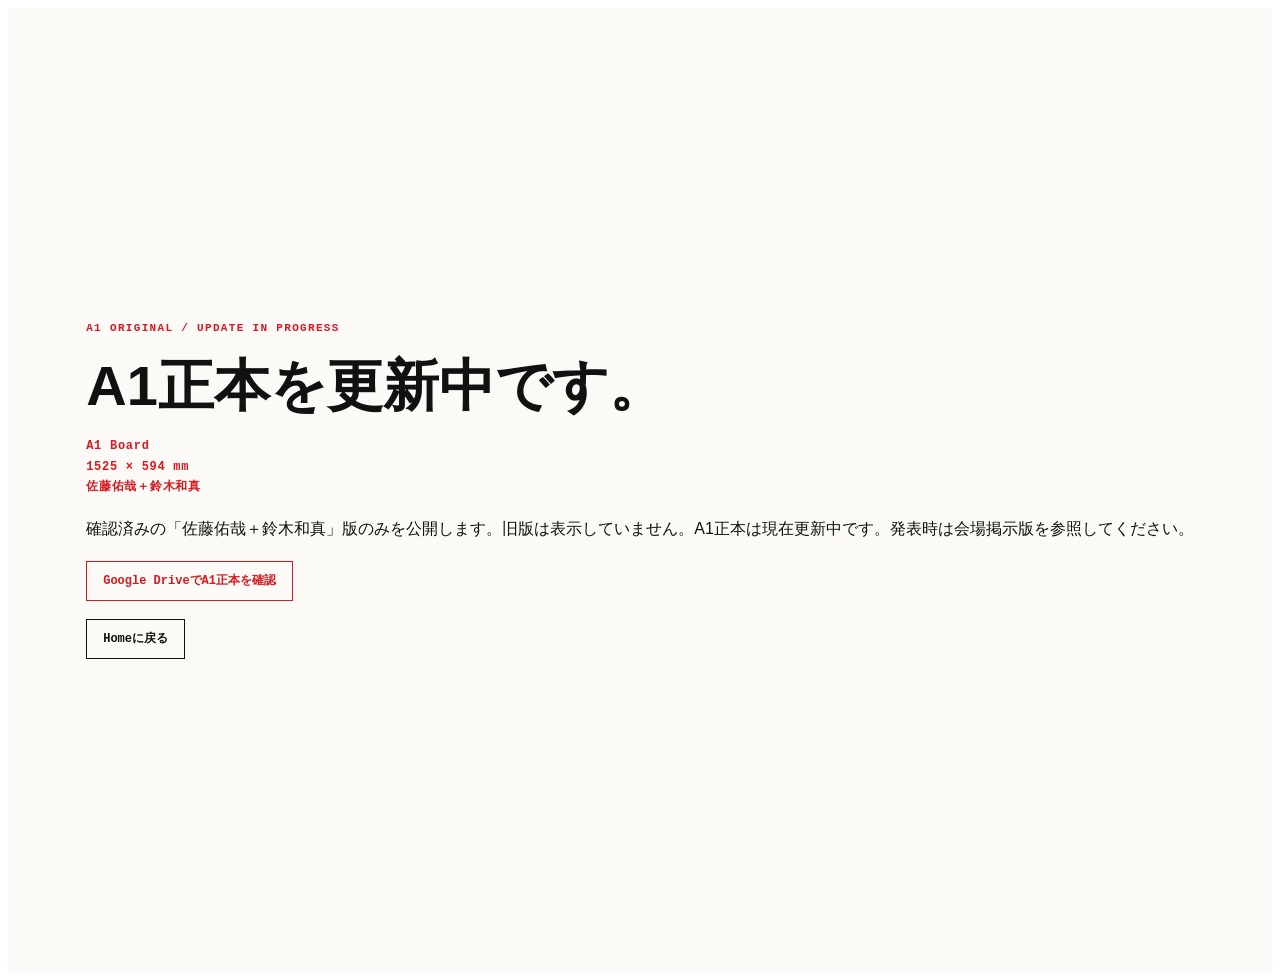
==== commit 279cf360: "Show home summaries and mobile table lineage" ====
--- a/a1-board/index.html
+++ b/a1-board/index.html
@@ -13,6 +13,8 @@
     .a1-status p { margin: 0; line-height: 1.7; }
     .a1-status .eyebrow { color: #d71920; font: 700 11px/1.4 monospace; letter-spacing: .12em; }
     .a1-status h1 { margin: 0; font-size: clamp(28px, 6vw, 56px); line-height: 1.15; }
+    .a1-status .a1-facts { color: #d71920; font: 700 12px/1.7 monospace; letter-spacing: .06em; }
+    .a1-status .a1-drive { border-color: #d71920; color: #d71920; }
     .a1-status a { width: fit-content; padding: 12px 16px; border: 1px solid #111; color: inherit; font: 700 12px/1.2 monospace; text-decoration: none; }
     .a1-status a:hover { background: #d71920; border-color: #d71920; color: #fff; }
   </style>
@@ -21,7 +23,9 @@
   <main class="a1-status" aria-labelledby="a1-status-h">
     <p class="eyebrow">A1 ORIGINAL / UPDATE IN PROGRESS</p>
     <h1 id="a1-status-h">A1正本を更新中です。</h1>
-    <p>確認済みの「佐藤佑哉＋鈴木和真」版のみを公開します。旧版は表示していません。</p>
+    <p class="a1-facts">A1 Board<br>1525 × 594 mm<br>佐藤佑哉＋鈴木和真</p>
+    <p>確認済みの「佐藤佑哉＋鈴木和真」版のみを公開します。旧版は表示していません。A1正本は現在更新中です。発表時は会場掲示版を参照してください。</p>
+    <a class="a1-drive" href="https://drive.google.com/file/d/1VQeafbTAoN-eiwSKDw4NGvgLLsghgUio/view?usp=drivesdk" target="_blank" rel="noopener noreferrer">Google DriveでA1正本を確認</a>
     <a href="../">Homeに戻る</a>
   </main>
   <main class="board" aria-label="Shibuya After Last Train A1 print edition" hidden aria-hidden="true">
